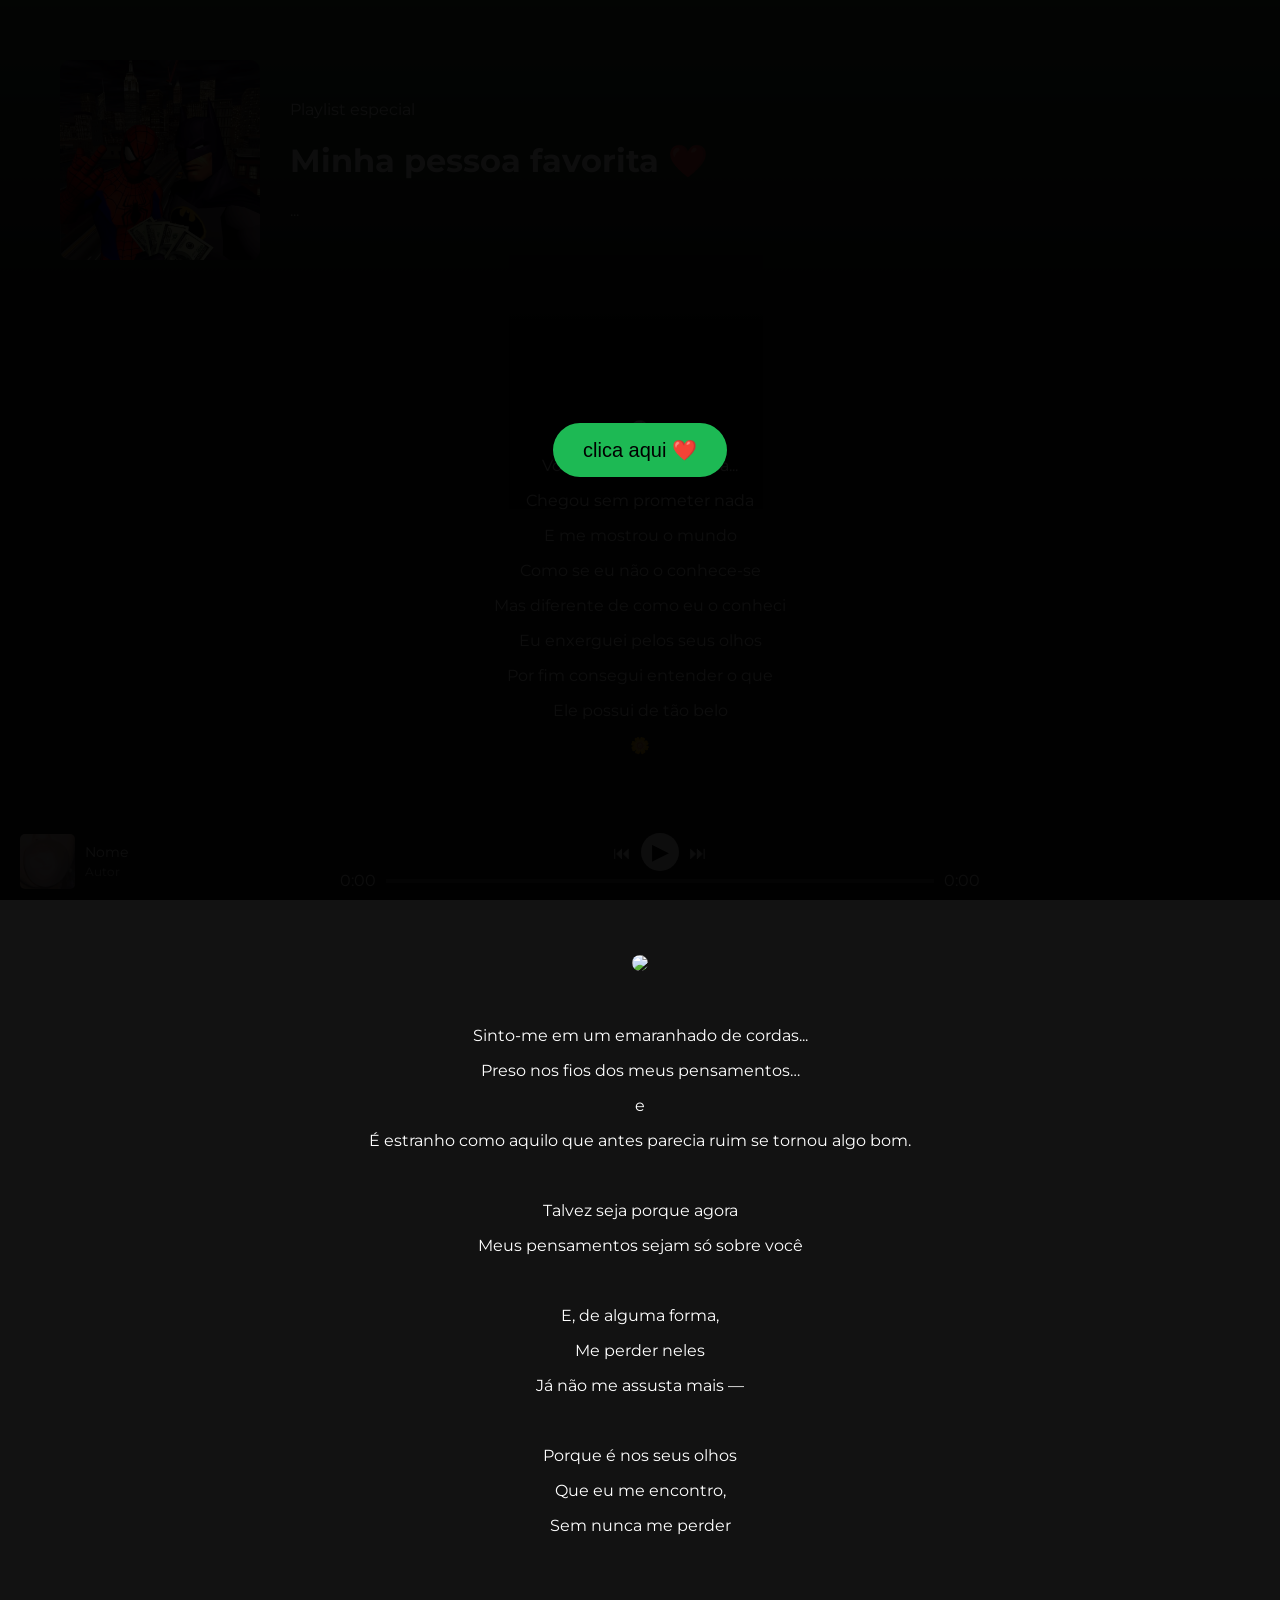
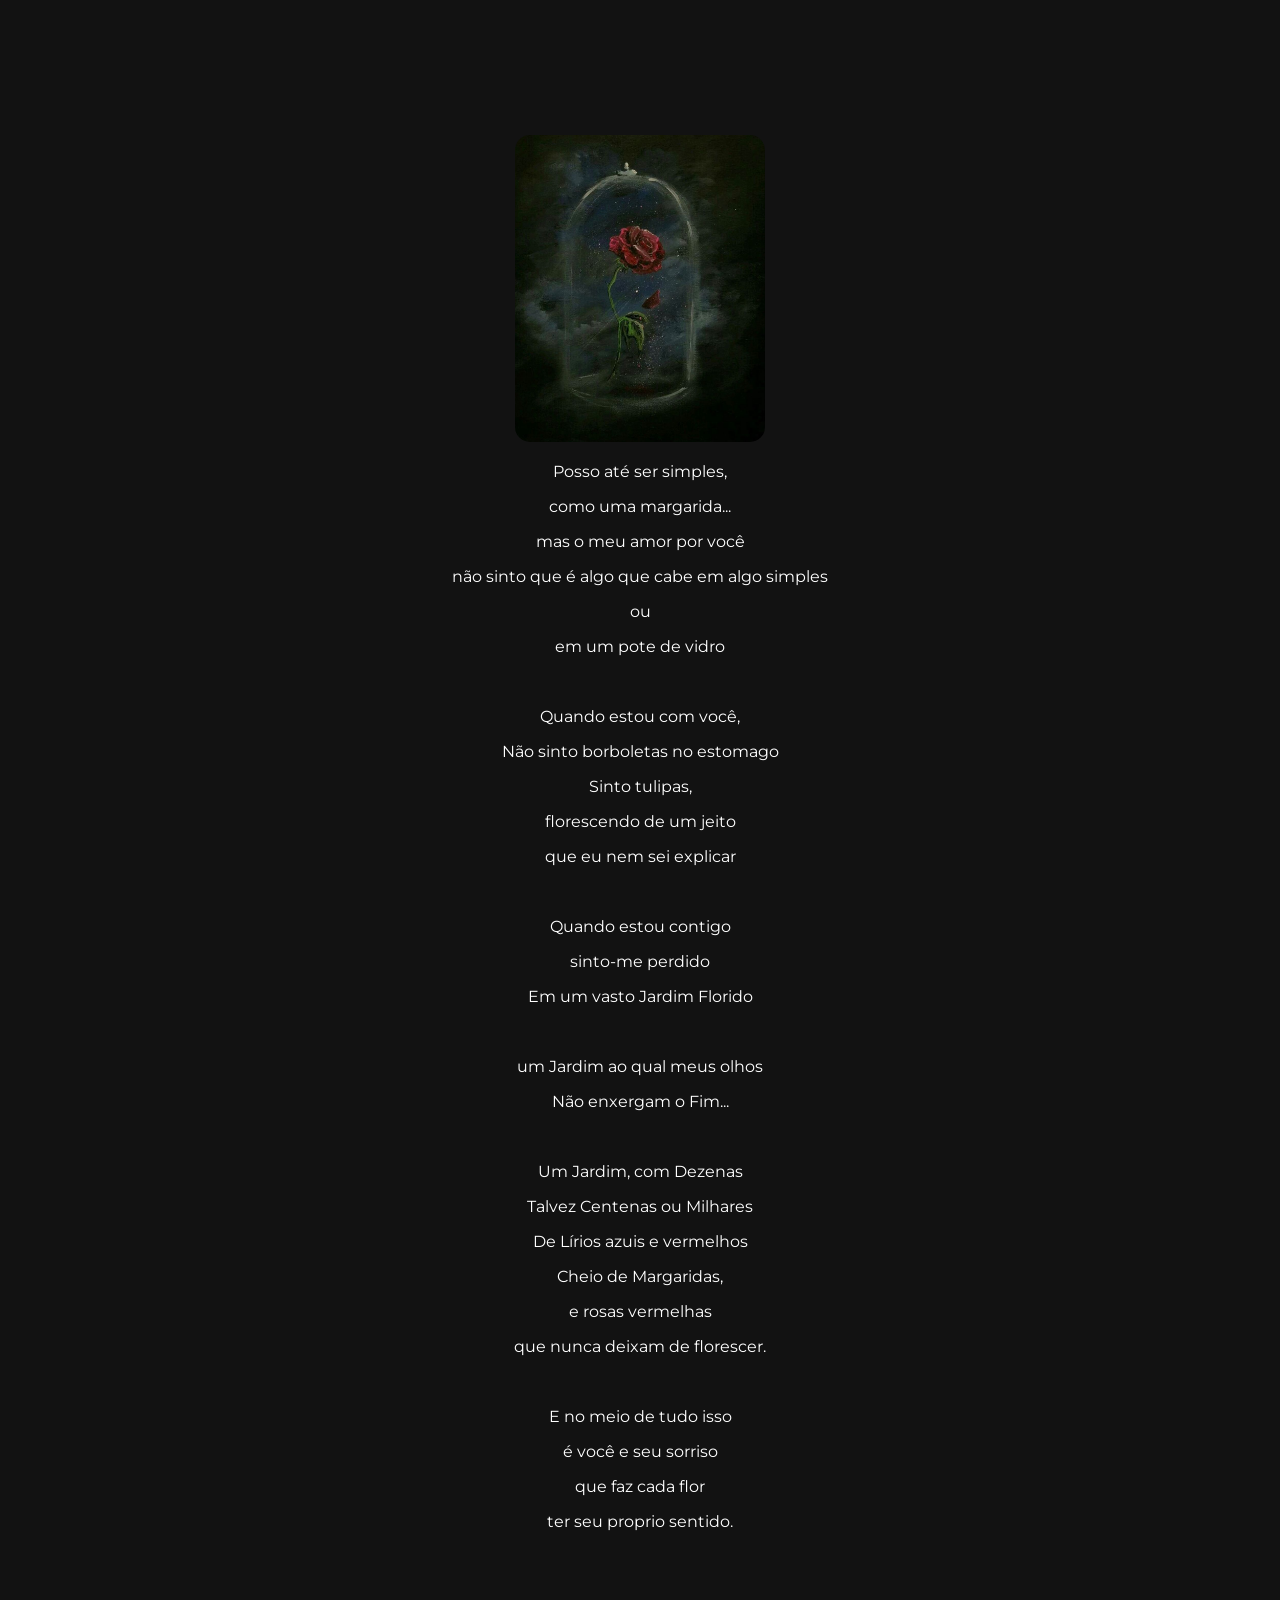
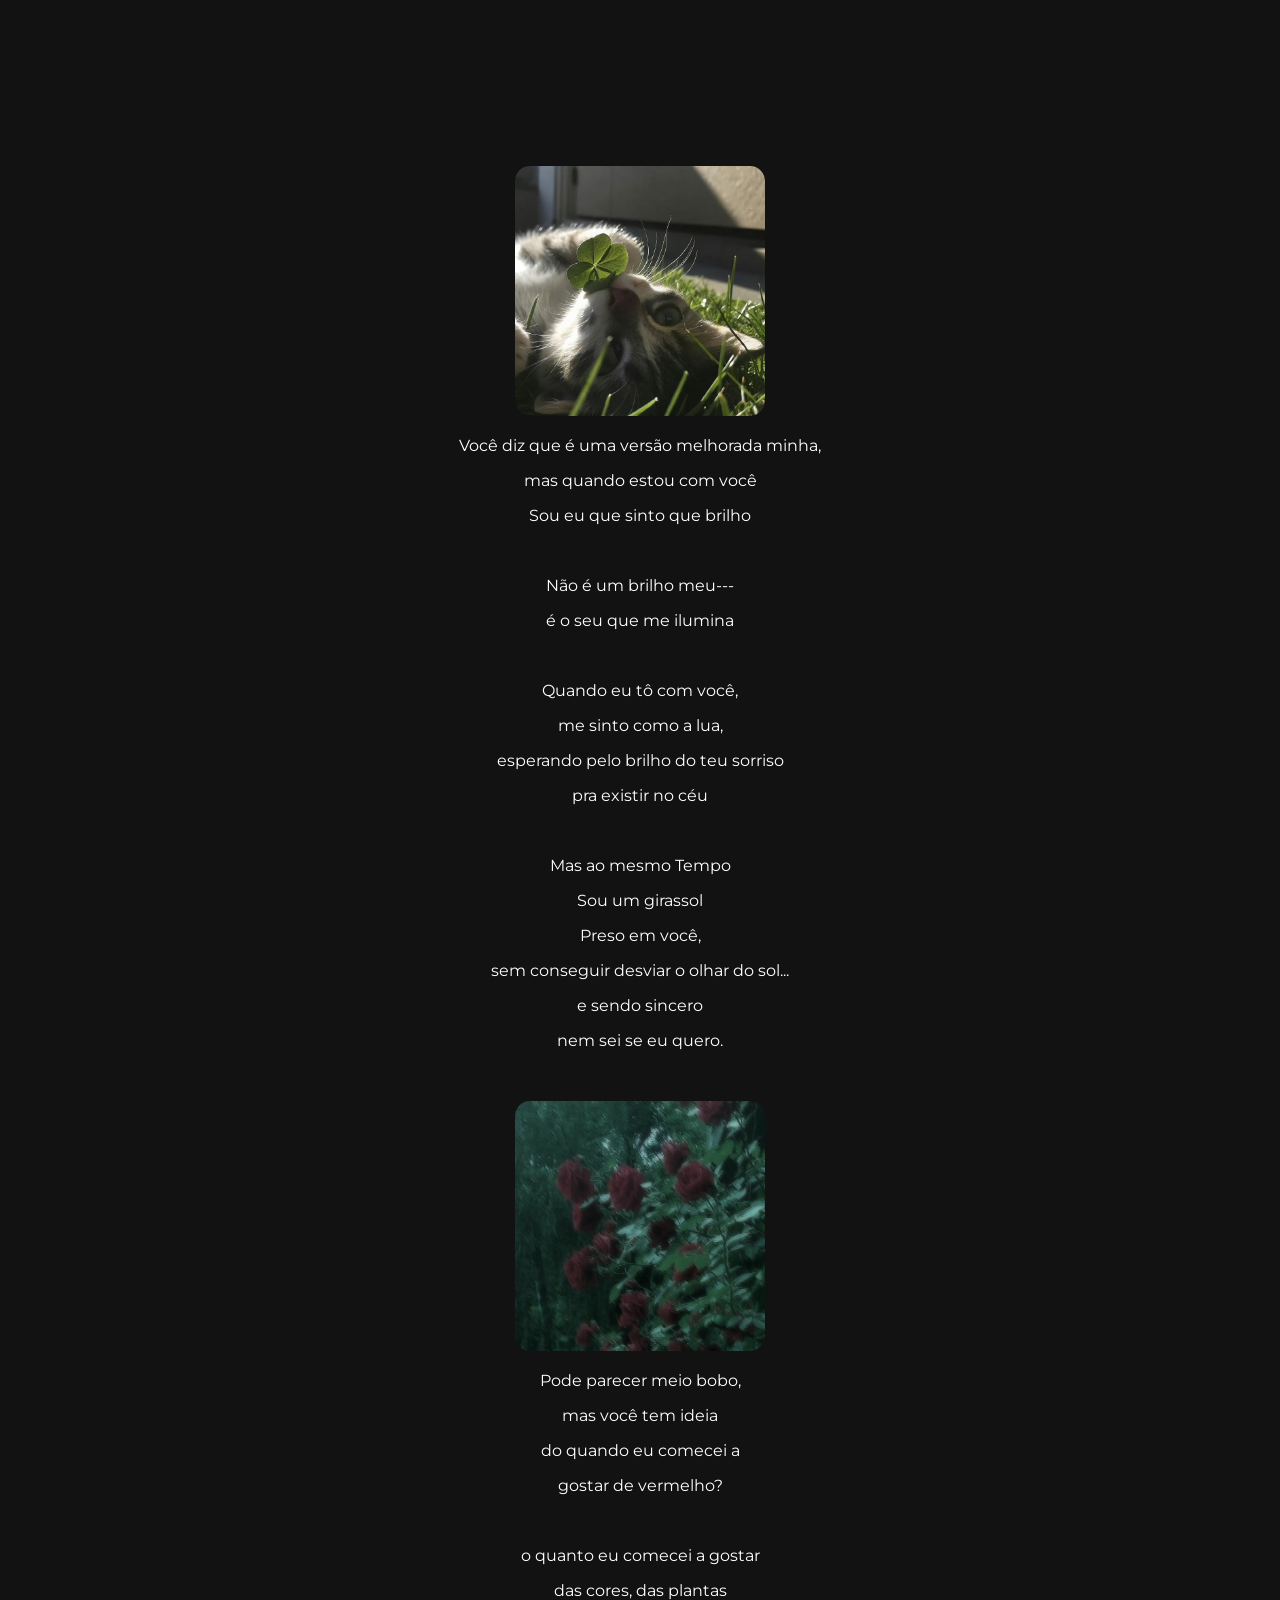
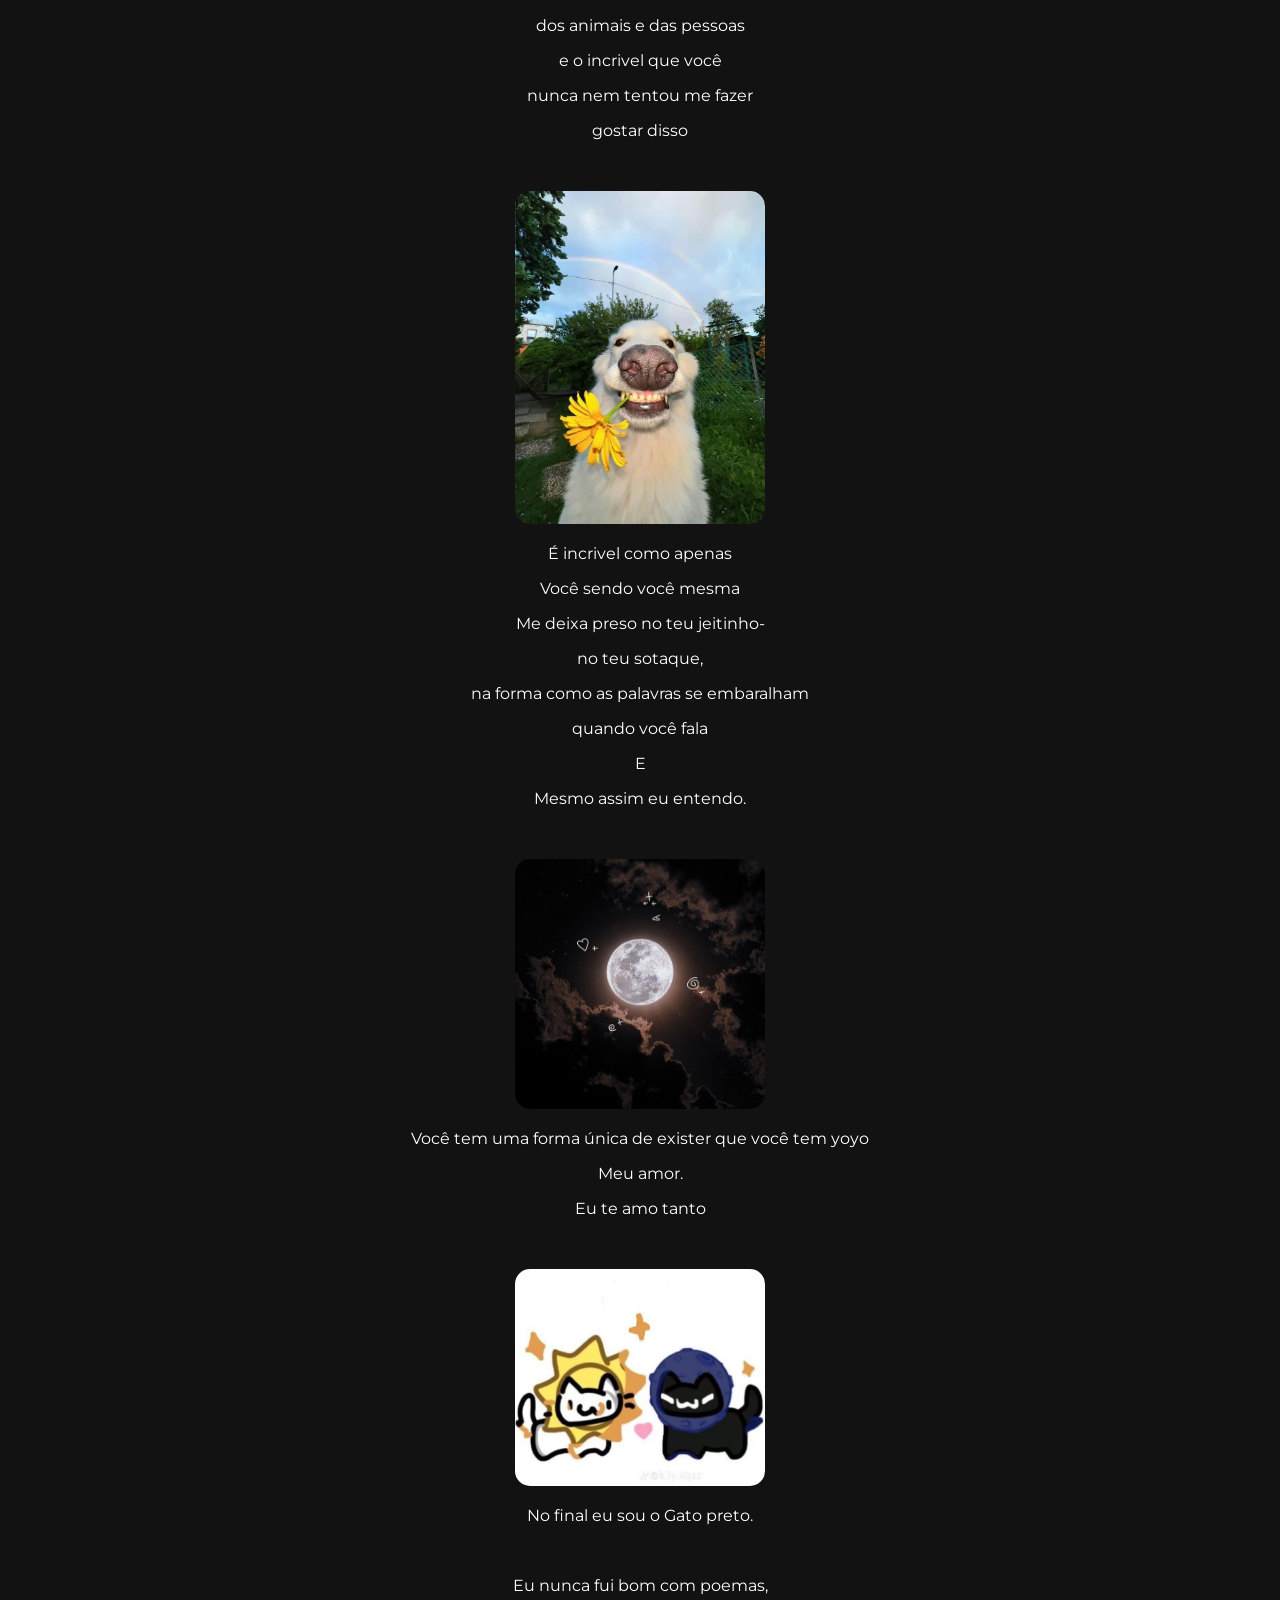
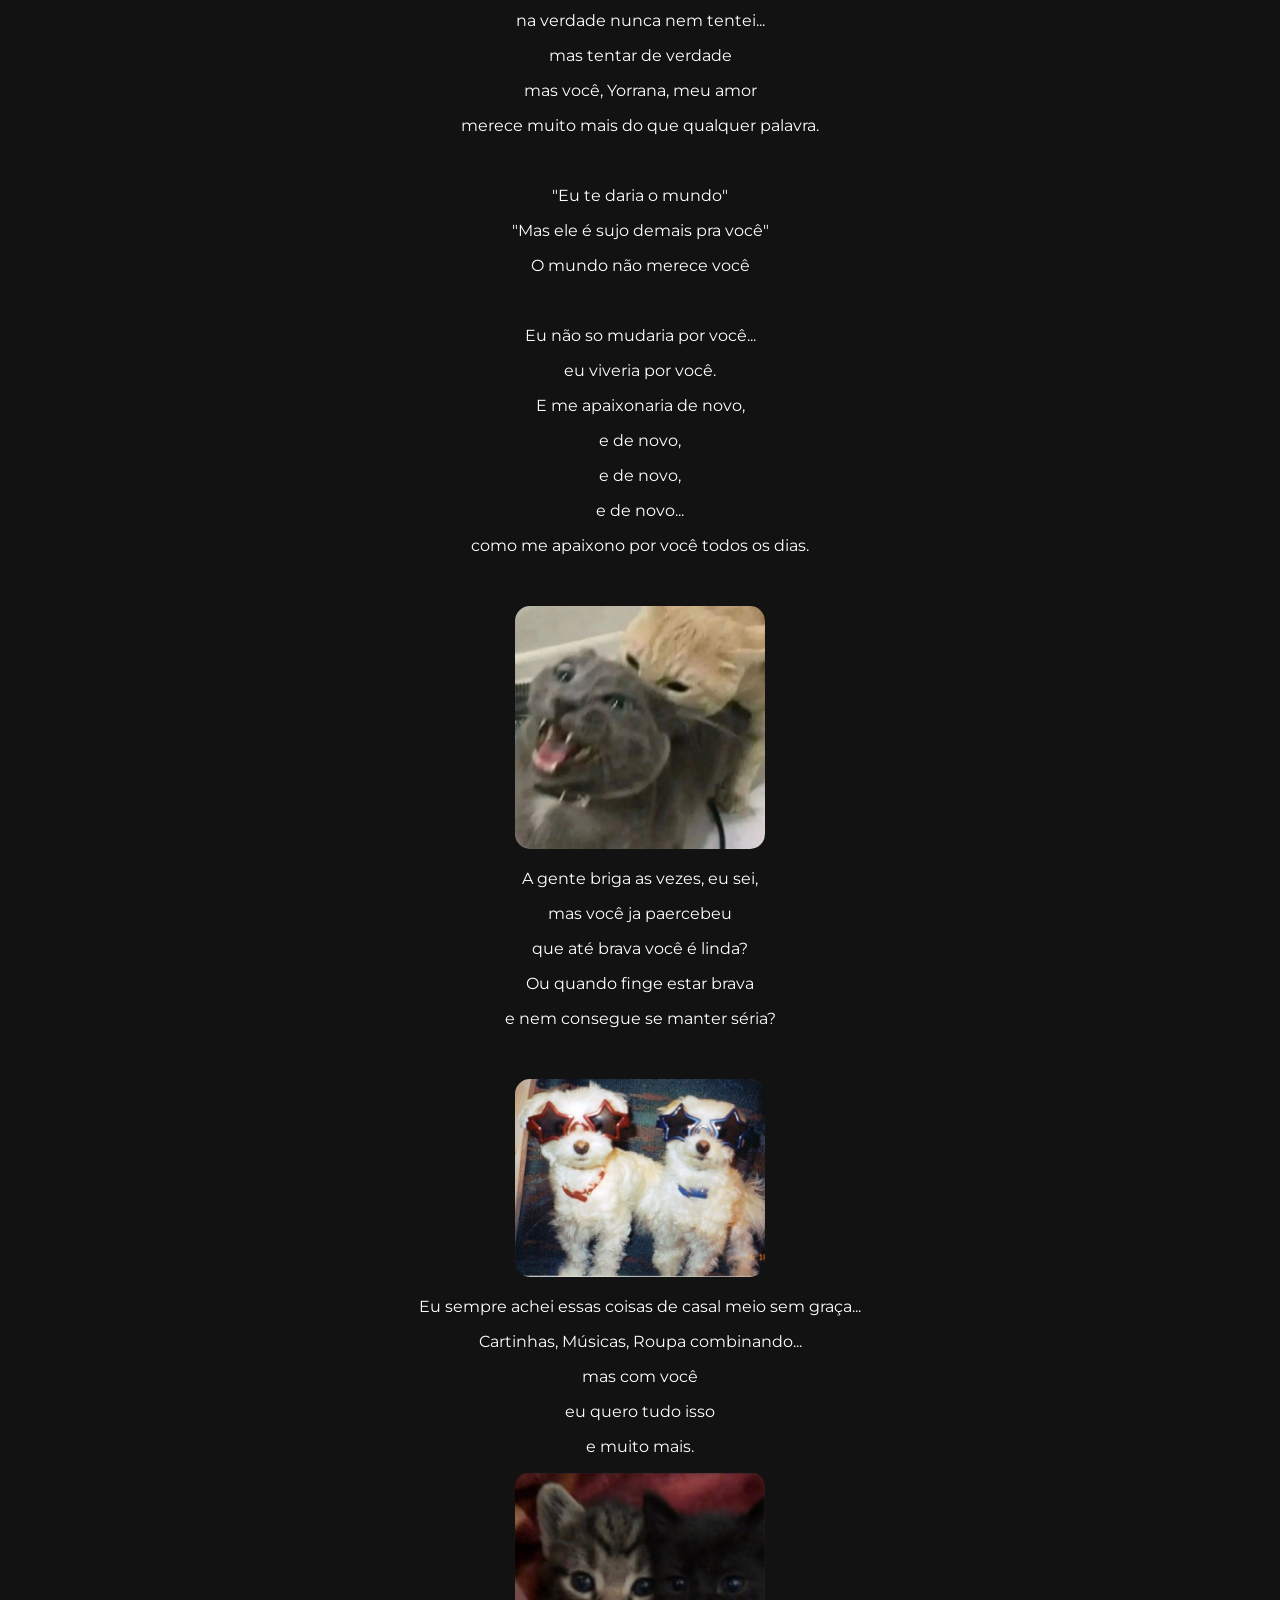
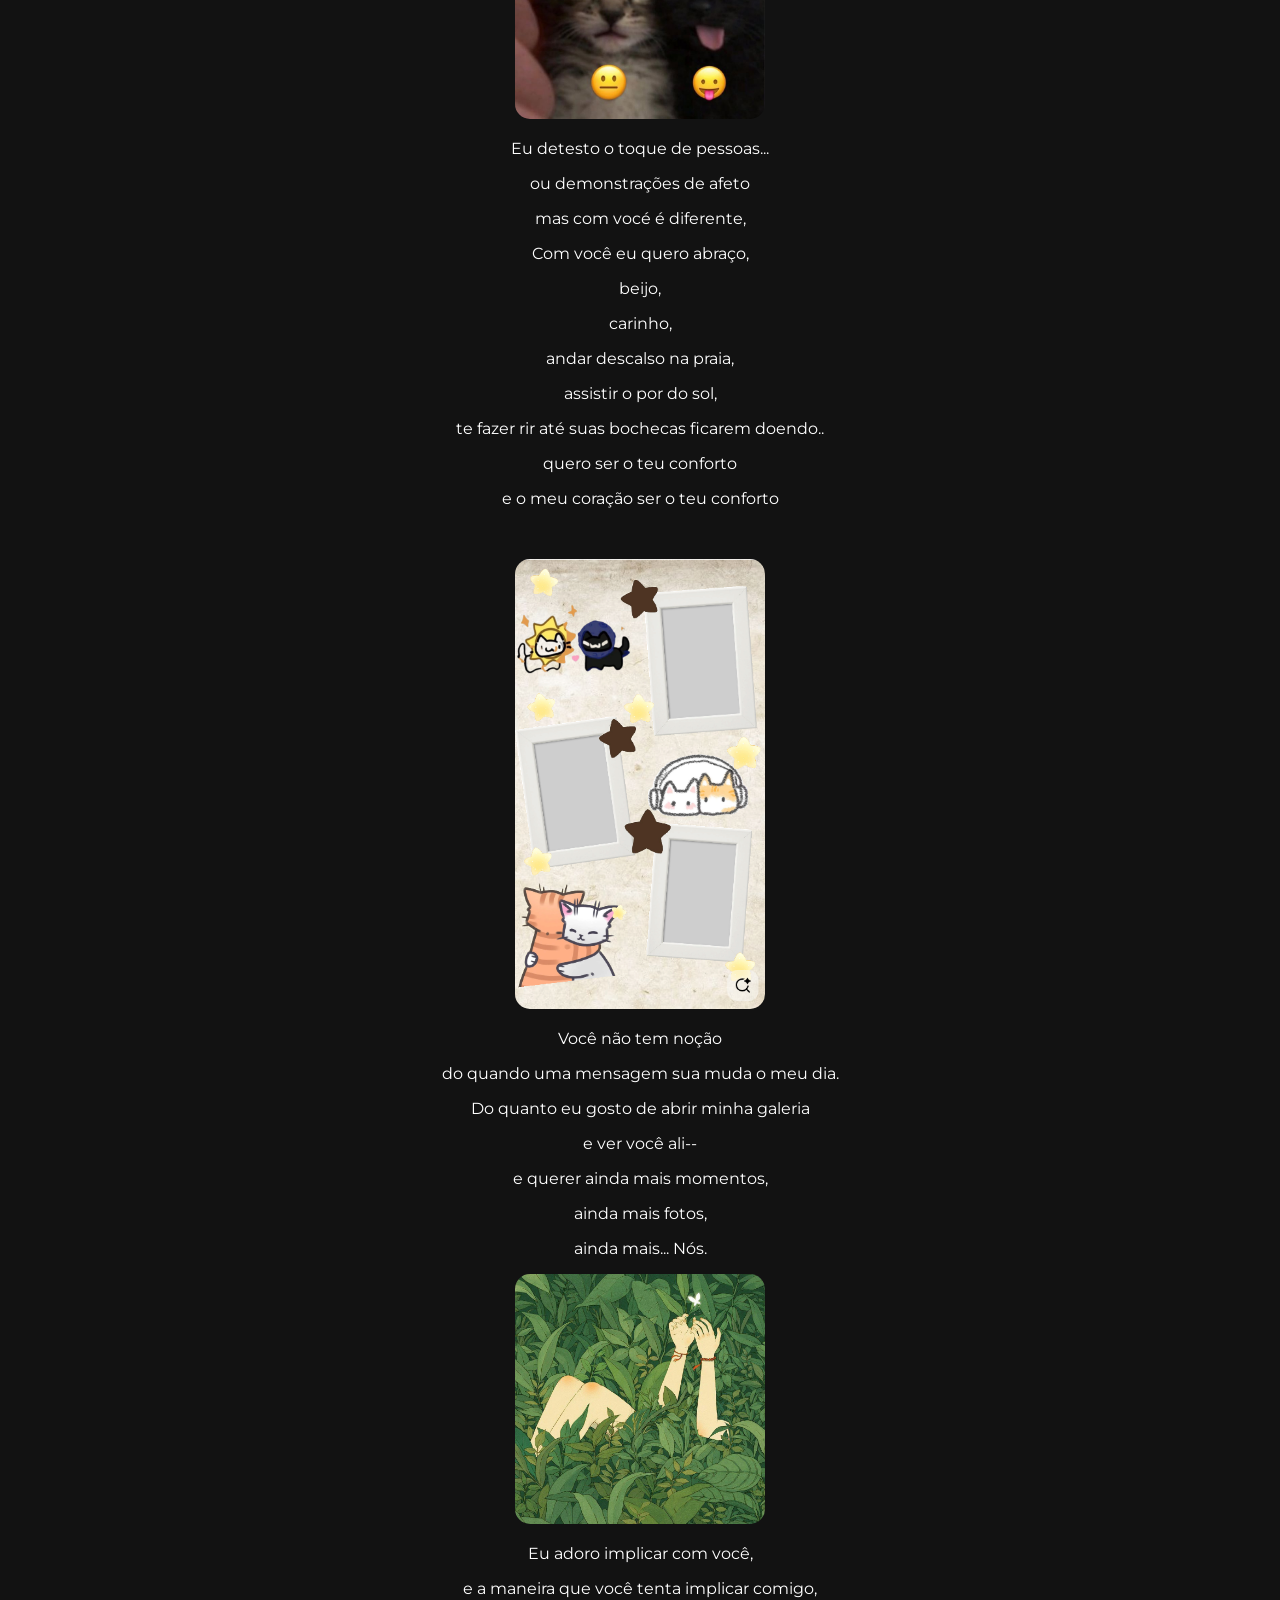
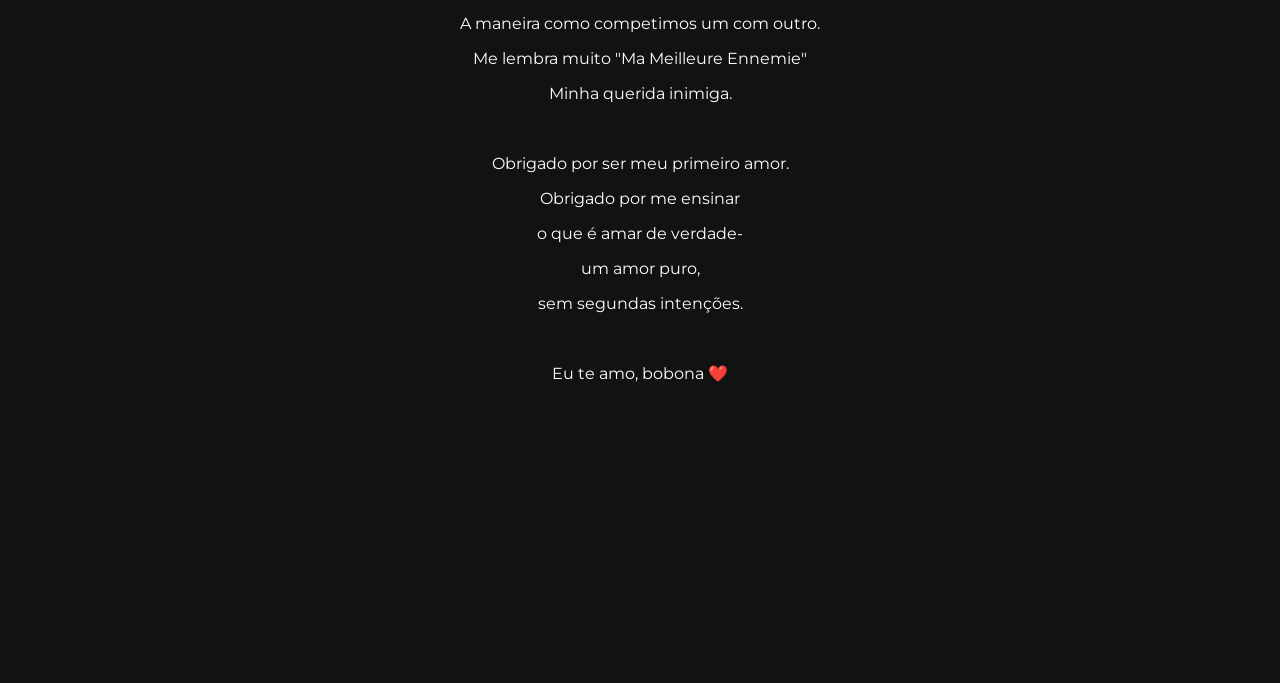
==== final.html @ ac013c38 "primeiro commit:subindo codigo" ====
<!DOCTYPE html>
<html>
<head>
    <link href="https://fonts.googleapis.com/css2?family=Montserrat:wght@300;400;700&display=swap" rel="stylesheet">
    <title>Os cara lá 💗</title>
    <link rel="stylesheet" href="final.css">
</head>

<body>

<!-- OVERLAY (clique inicial) -->
<div class="overlay" id="overlay">
    <button id="btnEntrar">clica aqui ❤️</button>
</div>

<!-- POPUP -->
<div class="popup" id="popup">
    <div class="popupConteudo">
        <p>
        Esses 2 meses foram os melhores pra mim...<br><br>
        cada música aqui é um pedacinho do que eu sinto por você 💗
        </p>
    </div>
</div>

<!-- TOPO -->
<div class="topo">
    <img src="capa.jpg" class="capa">

    <div class="infoTopo">
        <p class="mini">Playlist especial</p>
        <h1>Minha pessoa favorita ❤️</h1>
        <p class="desc">...</p>
    </div>
</div>

<!-- HISTÓRIA -->
<div class="lista">
    <div class="item">
        <img src="foto1.jpg">
        <p>Você apareceu do nada...</p>
        <p>Chegou sem prometer nada</p>
        <p>E me mostrou o mundo</p>
        <p>Como se eu não o conhece-se</p>
        <p>Mas diferente de como eu o conheci</p>
        <p>Eu enxerguei pelos seus olhos</p>
        <p>Por fim consegui entender o que</p>
        <p>Ele possui de tão belo</p>
        <p>🌼</p>
        
    </div>

    <div class="item">
        <img src="foto2.jpg">
        <p>&nbsp;</p>

        <p>Sinto-me em um emaranhado de cordas...</p>
        <p>Preso nos fios dos meus pensamentos…</p>
        <p>e</p>
        <p>É estranho como aquilo que antes parecia ruim se tornou algo bom. </p>
        <p>&nbsp;</p>
        
        <p>Talvez seja porque agora</p>
        <p>Meus pensamentos sejam só sobre você</p>
        <p>&nbsp;</p>
        <p>E, de alguma forma,</p> 
        <p>Me perder neles</p>
        <p>Já não me assusta mais —</p>
        <p>&nbsp;</p>
        <p>Porque é nos seus olhos</p>
        <p>Que eu me encontro,</p>
        <p>Sem nunca me perder</p>
    </div>

    <div class="item">
        <img src="foto3.jpg">
        <p>Posso até ser simples,
            <p>como uma margarida...</p> 
           <p>mas o meu amor por você</p> 
           <p>não sinto que é algo que cabe em algo simples</p> 
            <p>ou</p>
            <p>em um pote de vidro</p>
            <p>&nbsp;</p>
            <p>Quando estou com você,</p>
            <p>Não sinto borboletas no estomago</p>
            <p>Sinto tulipas,</p>
            <p>florescendo de um jeito</p>
            <p>que eu nem sei explicar</p>
            <p>&nbsp;</p>
            <p>Quando estou contigo</p>
            <p>sinto-me perdido</p>
            <p>Em um vasto Jardim Florido</p>
            <p>&nbsp;</p>
            <p>um Jardim ao qual meus olhos</p>
            <p>Não enxergam o Fim...</p>
            <p>&nbsp;</p>
            <p>Um Jardim, com Dezenas</p>
            <p>Talvez Centenas ou Milhares</p>
            <p>De Lírios azuis e vermelhos</p>
            <p>Cheio de Margaridas,</p>
            <p>e rosas vermelhas</p>
            <p>que nunca deixam de florescer.</p>
            <p>&nbsp;</p>
            <p>E no meio de tudo isso</p>
            <p>é você e seu sorriso</p>
            <p>que faz cada flor</p>
            <p>ter seu proprio sentido.</p>
             <p>&nbsp;</p>
    </div>
        <div class="item">
        <img src="foto4.jpg">
        <p>Você diz que é uma versão melhorada minha,</p>
        <p>mas quando estou com você</p>
        <p>Sou eu que sinto que brilho</p>
        <p>&nbsp;</p>
        <p>Não é um brilho meu---</p>
        <p>é o seu que me ilumina</p>
        <p>&nbsp;</p>
        <p>Quando eu tô com você,</p>
        <p>me sinto como a lua,</p>
        <p>esperando pelo brilho do teu sorriso</p>
        <p>pra existir no céu</p>
        <p>&nbsp;</p>
        <p>Mas ao mesmo Tempo</p>
        <p>Sou um girassol</p>
        <p>Preso em você,</p>
        <p>sem conseguir desviar o olhar do sol...</p>
        <p>e sendo sincero</p>
        <p>nem sei se eu quero.</p>
        <p>&nbsp;</p>
          <img src="foto5.jpg">
          <P>Pode parecer meio bobo,</P>
          <p>mas você tem ideia</p>
          <p>do quando eu comecei a</p>
          <p>gostar de vermelho?</p>
          <p>&nbsp;</p>
          <p>o quanto eu comecei a gostar</p>
          <p>das cores, das plantas</p>
          <p>dos animais e das pessoas</p>
          <p>e o incrivel que você</p>
          <p>nunca nem tentou me fazer</p>
          <p>gostar disso</p>
          <p>&nbsp;</p>
          <img src="foto7.png">
          <p>É incrivel como apenas</p>
          <p>Você sendo você mesma</p>
          <p>Me deixa preso no teu jeitinho-</p>
          <p>no teu sotaque,</p>
          <p>na forma como as palavras se embaralham</p>
          <p>quando você fala</p>
          <p>E</p>
          <p>Mesmo assim eu entendo.</p>
          <p>&nbsp;</p>
          <img src="foto6.jpg">
          <p>Você tem uma forma única de exister que você tem yoyo</p>
          <p>Meu amor.</p>
          <p>Eu te amo tanto</p>
           <p>&nbsp;</p>
          <img src="foto8.jpg">
          <p>No final eu sou o Gato preto.</p>
          <p>&nbsp;</p>
          <p>Eu nunca fui bom com poemas,</p>
          <p>na verdade nunca nem tentei...</p>
          <p>mas tentar de verdade</p>
          <p>mas você, Yorrana, meu amor</p>
          <p>merece muito mais do que qualquer palavra.</p>
          <p>&nbsp;</p>
          <p>"Eu te daria o mundo"</p>
          <p>"Mas ele é sujo demais pra você"</p>
          <p>O mundo não merece você</p>
          <p>&nbsp;</p>
          <p>Eu não so mudaria por você...</p>
          <p>eu viveria por você.</p>
          <p>E me apaixonaria de novo,</p>
          <p>e de novo,</p>
          <p>e de novo,</p>
          <p>e de novo...</p>
          <p>como me apaixono por você todos os dias.</p>
           <p>&nbsp;</p>
          <img src="foto9.jpg">
          <p>A gente briga as vezes, eu sei,</p>
          <p>mas você ja paercebeu</p>
          <p>que até brava você é linda?</p>
          <p>Ou quando finge estar brava</p>
          <p>e nem consegue se manter séria?</p>
            <p>&nbsp;</p>
          <img src="foto10.jpg">
          <p>Eu sempre achei essas coisas de casal meio sem graça...</p>
          <p>Cartinhas, Músicas, Roupa combinando...</p>
          <p>mas com você</p>
          <p>eu quero tudo isso</p>
          <p>e muito mais.</p>
          <img src="foto11.jpg">
        <p>Eu detesto o toque de pessoas...</p>
        <p>ou demonstrações de afeto</p>
        <p>mas com vocé é diferente,</p>
        <p>Com você eu quero abraço,</p>
        <p>beijo,</p>
        <p>carinho,</p>
        <p>andar descalso na praia,</p>
        <p>assistir o por do sol,</p>
        <p>te fazer rir até suas bochecas ficarem doendo..</p>
        <p>quero ser o teu conforto</p>
        <p>e o meu coração ser o teu conforto</p>
        <p>&nbsp;</p>
        <img src="foto12.jpg">
        <p>Você não tem noção</p>
        <p>do quando uma mensagem sua muda o meu dia.</p>
        <p>Do quanto eu gosto de abrir minha galeria</p>
        <p>e ver você ali--</p>
        <p>e querer ainda mais momentos,</p>
        <p>ainda mais fotos,</p>
        <p>ainda mais... Nós.</p>
        <img src="foto13.jpg">
        <p>Eu adoro implicar com você,</p>
        <p>e a maneira que você tenta implicar comigo,</p>
        <p>A maneira como competimos um com outro.</p>
        <p>Me lembra muito "Ma Meilleure Ennemie"</p>
        <p>Minha querida inimiga.</p>
        <p>&nbsp;</p>
        <p>Obrigado por ser meu primeiro amor.</p>
        <p>Obrigado por me ensinar</p>
        <p>o que é amar de verdade-</p>
        <p>um amor puro,</p>
        <p>sem segundas intenções.</p>
        <p>&nbsp;</p>
        <p>Eu te amo, bobona ❤️</p>
    </div>



<!-- PLAYER -->
<div class="player">

    <div class="left">
        <img id="capaMusica" src="capa1.jpg">

        <div>
            <p id="nomeMusica">Nome</p>
            <span id="autorMusica">Autor</span>
        </div>
    </div>

    <div class="center">
        <div class="controls">
            <button>⏮</button>
            <button id="playBtn">▶</button>
            <button>⏭</button>
        </div>

        <div class="barContainer">
            <span id="tempoAtual">0:00</span>

            <div class="bar">
                <div class="progress" id="progresso"></div>
            </div>

        <span id="tempoTotal">0:00</span>
        </div>
    </div>

</div>

<script src="final.js"></script>

</body>
</html>
---- final.css ----
body {
    margin: 0;
    background: #121212;
    color: white;
    font-family: 'Montserrat', sans-serif;
}

/* OVERLAY */
.overlay {
    position: fixed;
    width: 100%;
    height: 100%;
    background: rgba(0,0,0,0.95);

    display: flex;
    justify-content: center;
    align-items: center;

    z-index: 9999;
}

.overlay button {
    padding: 15px 30px;
    font-size: 20px;
    background: #1db954;
    border: none;
    border-radius: 30px;
    cursor: pointer;
}

/* POPUP */
.popup {
    position: fixed;
    width: 100%;
    height: 100%;
    background: rgba(0,0,0,0.7);

    display: none;
    justify-content: center;
    align-items: center;

    z-index: 9998;
}

.popupConteudo {
    background: #2a2a2a;
    padding: 30px;
    border-radius: 15px;
    text-align: center;
}

/* TOPO */
.topo {
    display: flex;
    align-items: center;
    gap: 30px;
    padding: 60px;
    background: linear-gradient(#3a5a40, #121212);
}

.capa {
    width: 200px;
    border-radius: 10px;
}

/* LISTA */
.lista {
    padding: 100px 0;
}

.item {
    text-align: center;
    margin-bottom: 200px;

    opacity: 0;
    transform: translateY(50px);
    transition: 1s;
}

.item.ativo {
    opacity: 1;
    transform: translateY(0);
}

.item img {
    width: 250px;
    border-radius: 15px;
}

/* PLAYER */
.player {
    position: fixed;
    bottom: 0;
    width: 100%;
    background: #181818;

    display: grid;
    grid-template-columns: 1fr 2fr 1fr;
    align-items: center;

    padding: 10px 20px;
}


.left {
    display: flex;
    align-items: center;
    gap: 10px;
}

.left img {
    width: 55px;
    height: 55px;
    object-fit: cover;
    border-radius: 5px;
}

.center {
    display: flex;
    flex-direction: column;
    align-items: center;
}

.controls button {
    background: none;
    border: none;
    color: white;
    font-size: 18px;
    cursor: pointer;
}

#playBtn {
    font-size: 22px;
    background: white;
    color: black;
    border-radius: 50%;
    width: 38px;
    height: 38px;
}

.bar {
    width: 400px;
    height: 4px;
    background: #555;
}

.progress {
    height: 100%;
    width: 0%;
    background: white;
}

#nomeMusica {
    margin: 0;
    font-size: 14px;
}

#autorMusica {
    font-size: 12px;
    opacity: 0.7;
    margin-top: 2px;
}
.barContainer {
    display: flex;
    align-items: center;
    gap: 10px;
    width: 100%;
}

.bar {
    flex: 1; /* ocupa o espaço entre os tempos */
}
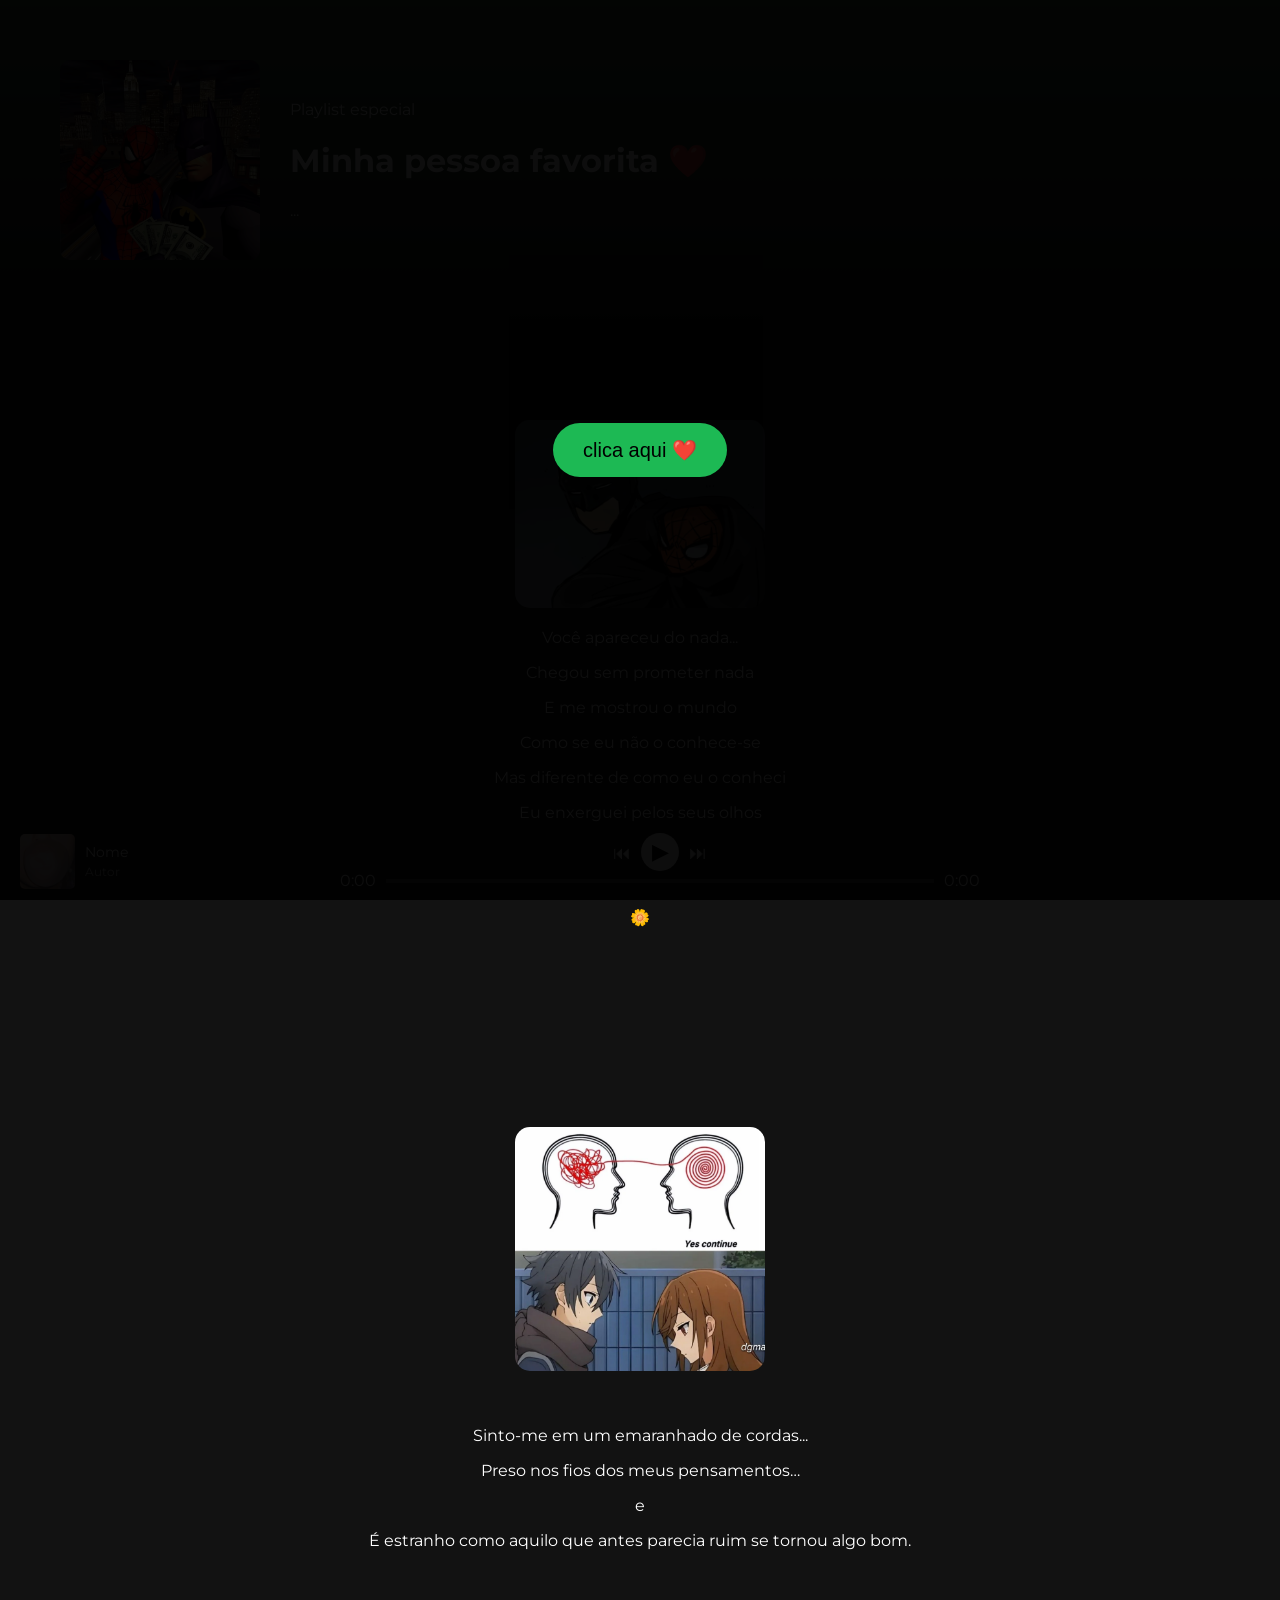
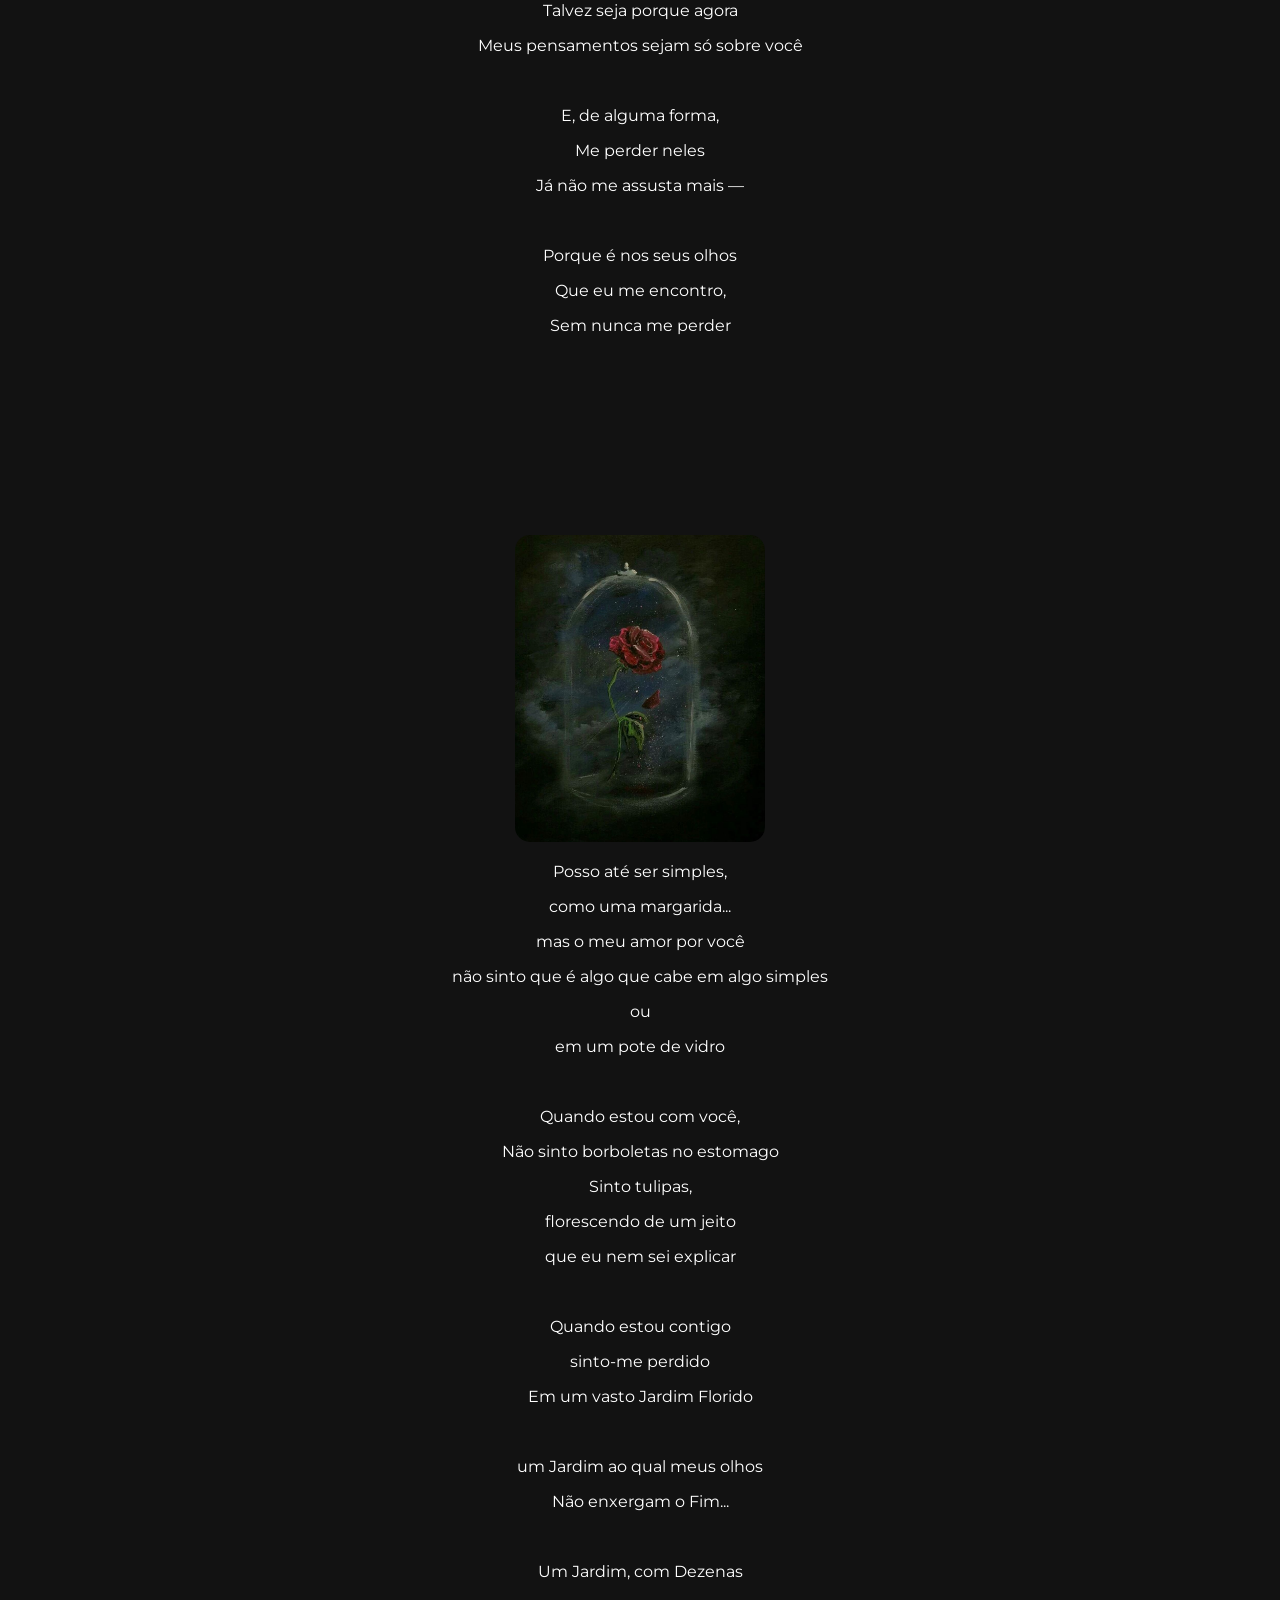
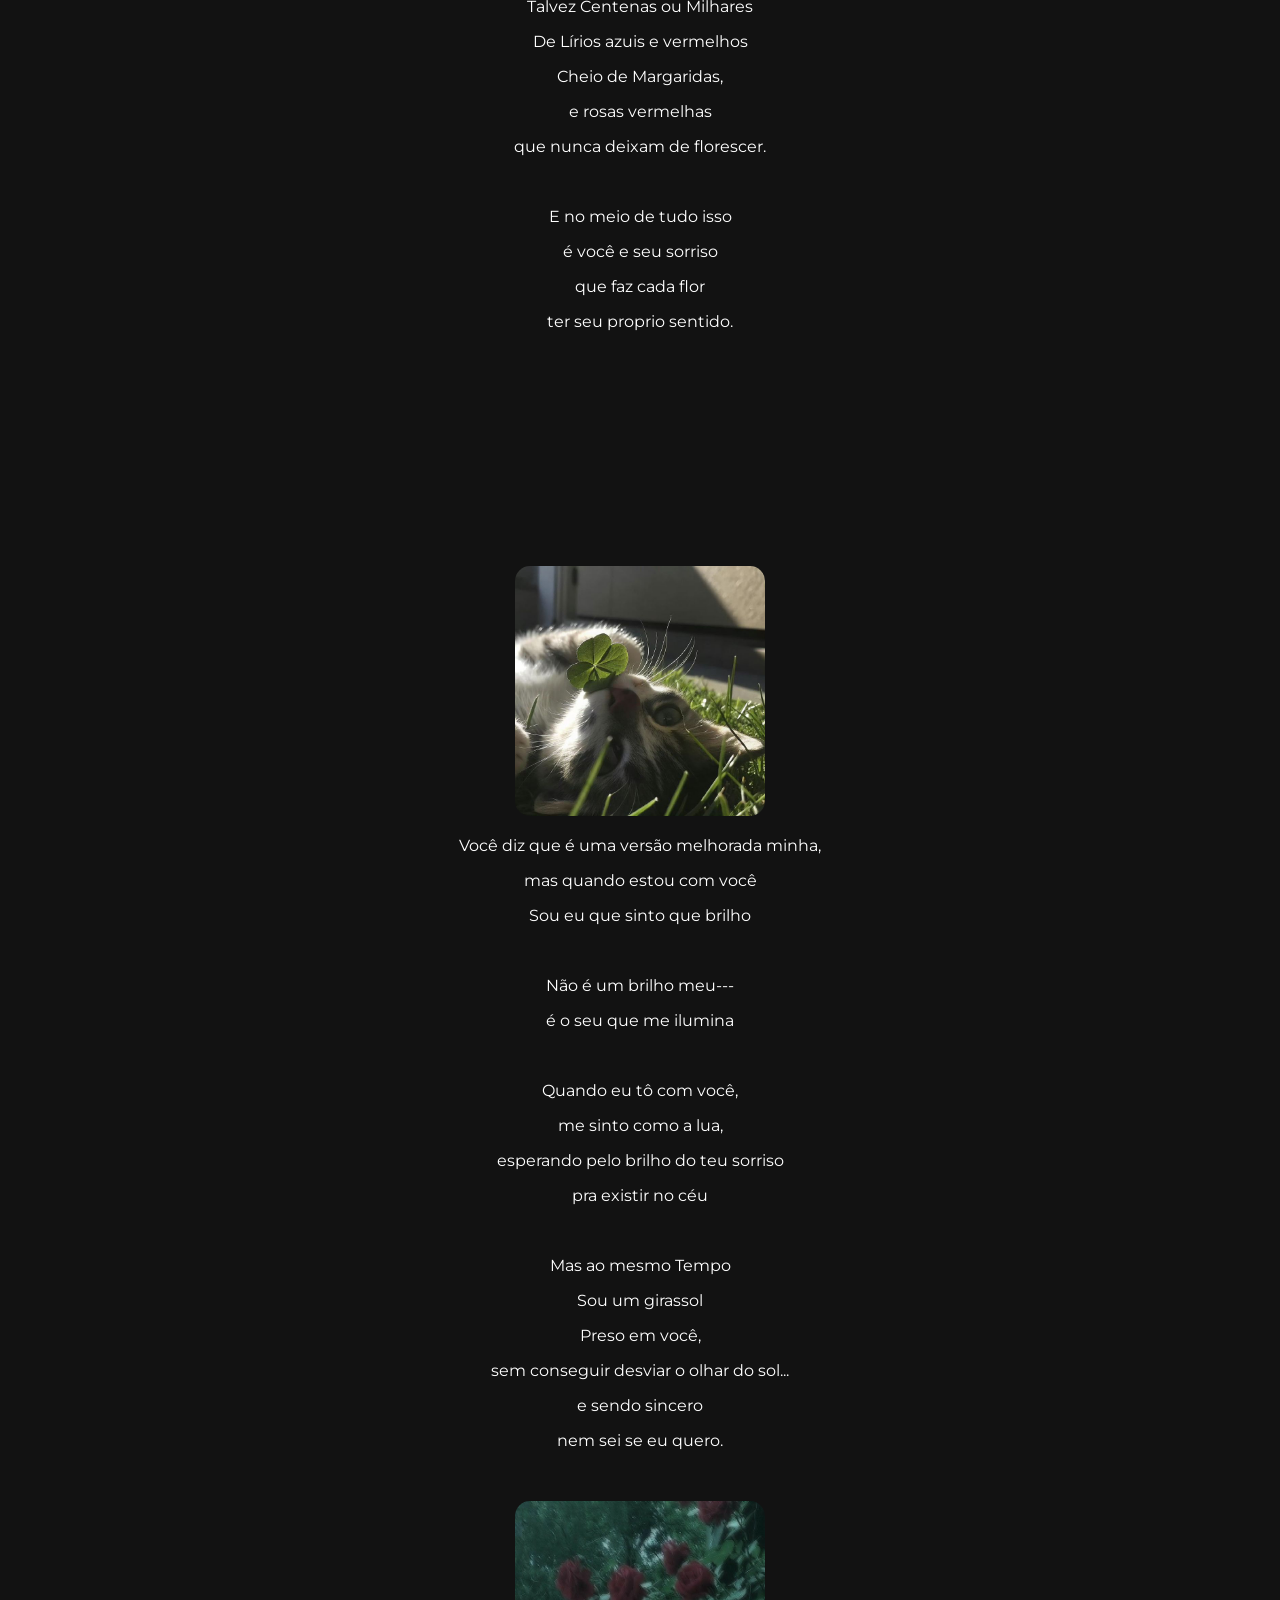
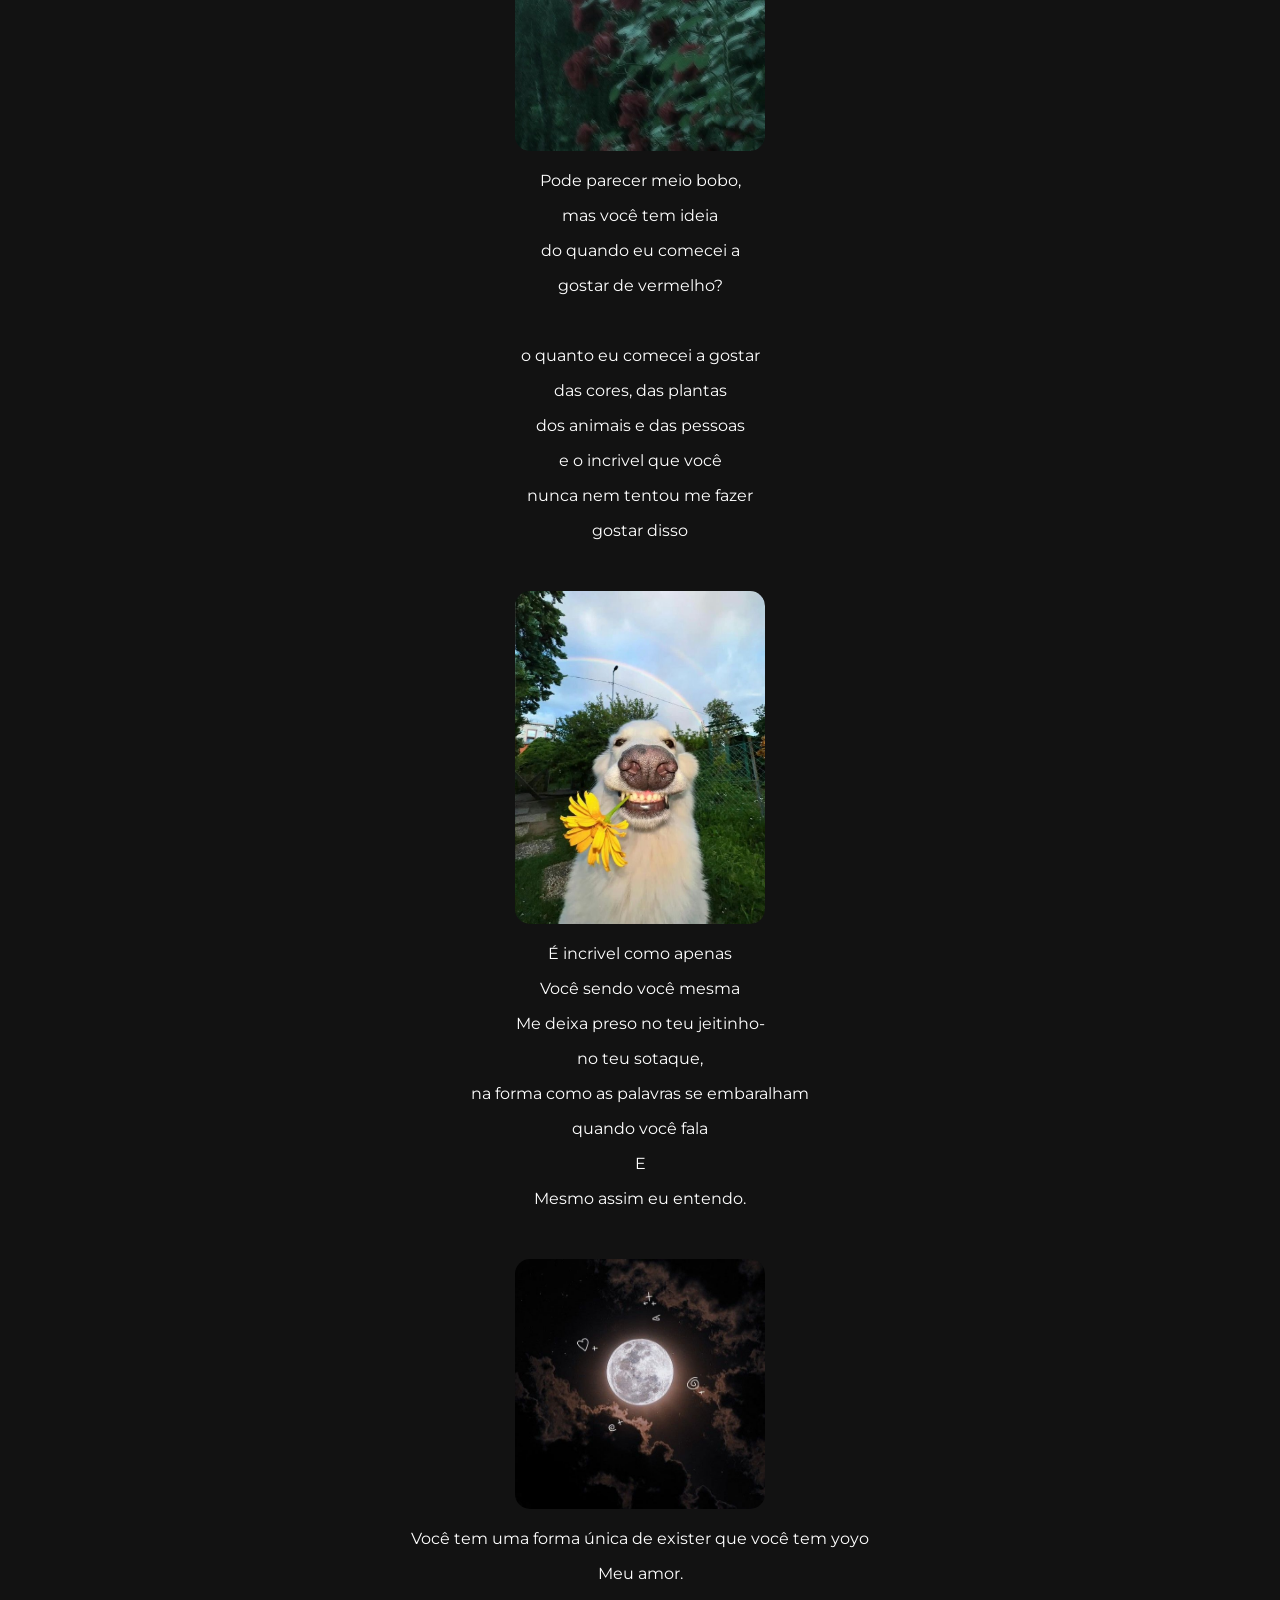
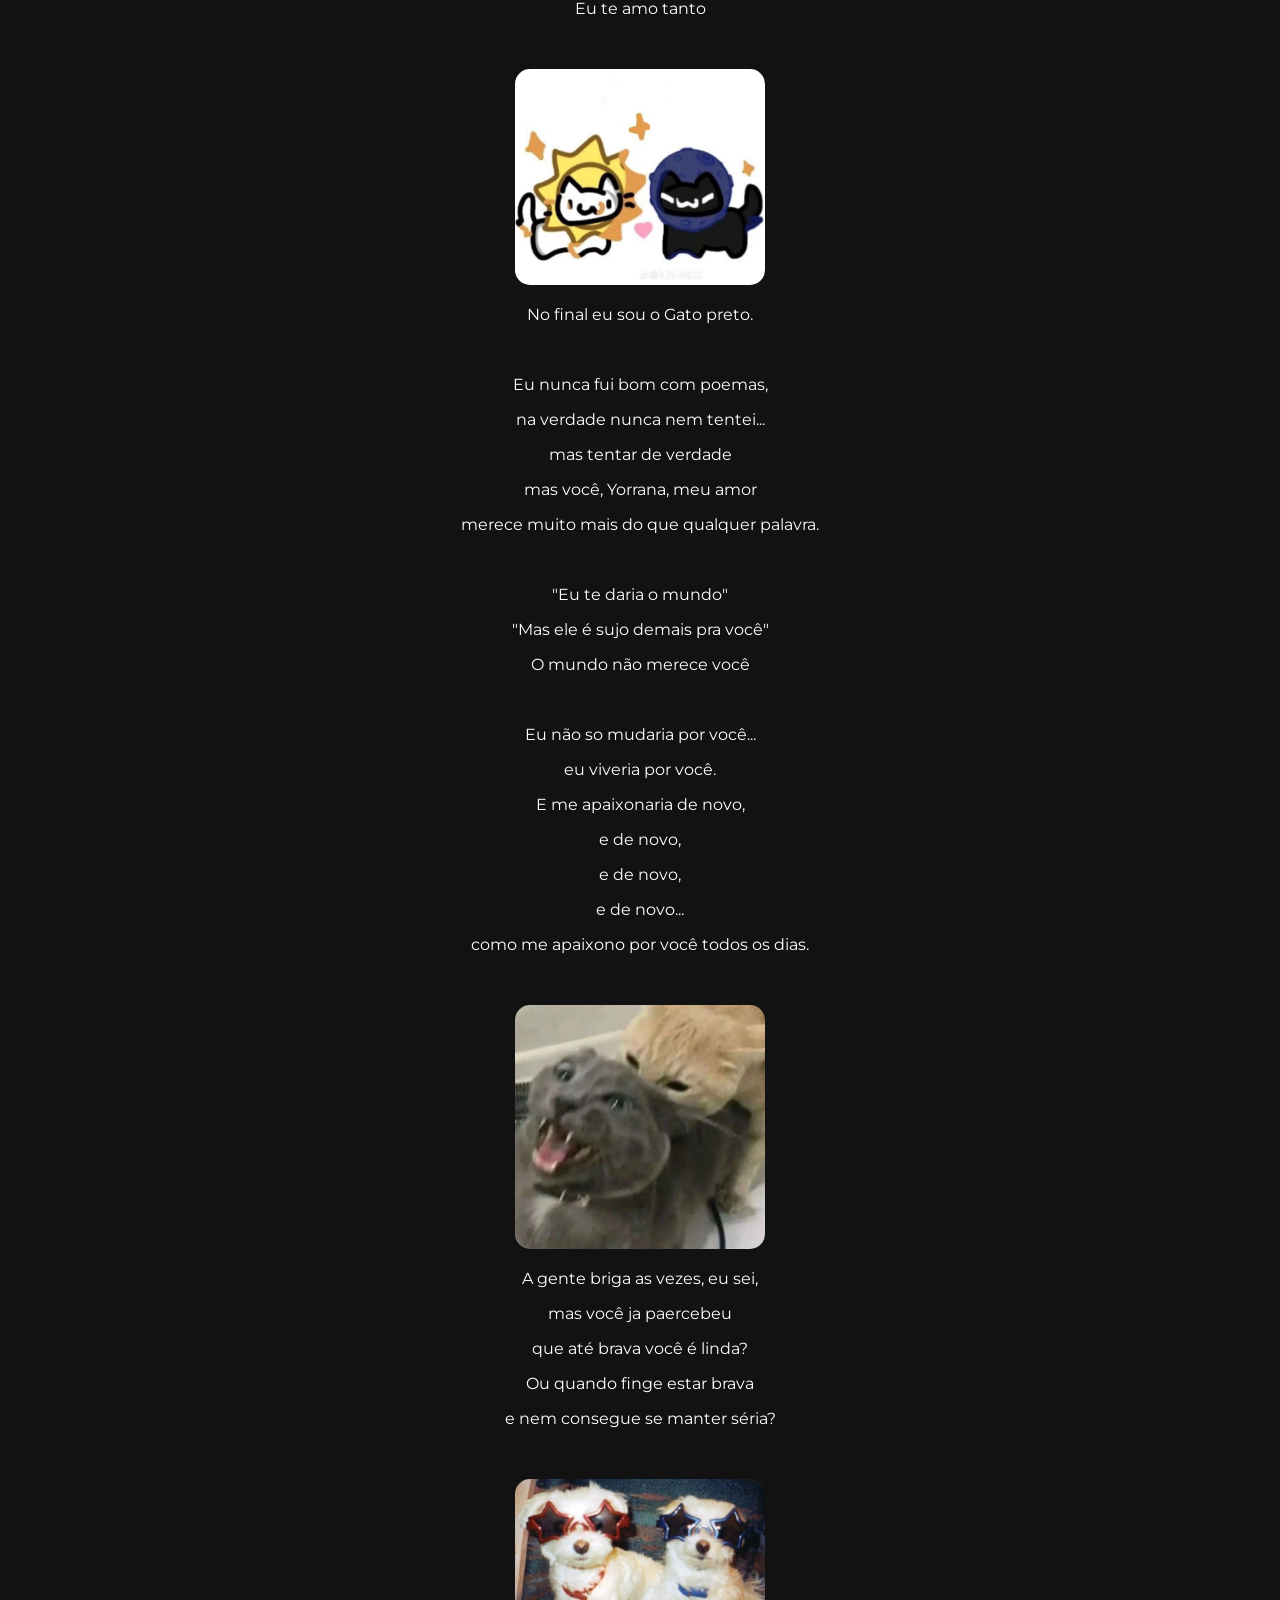
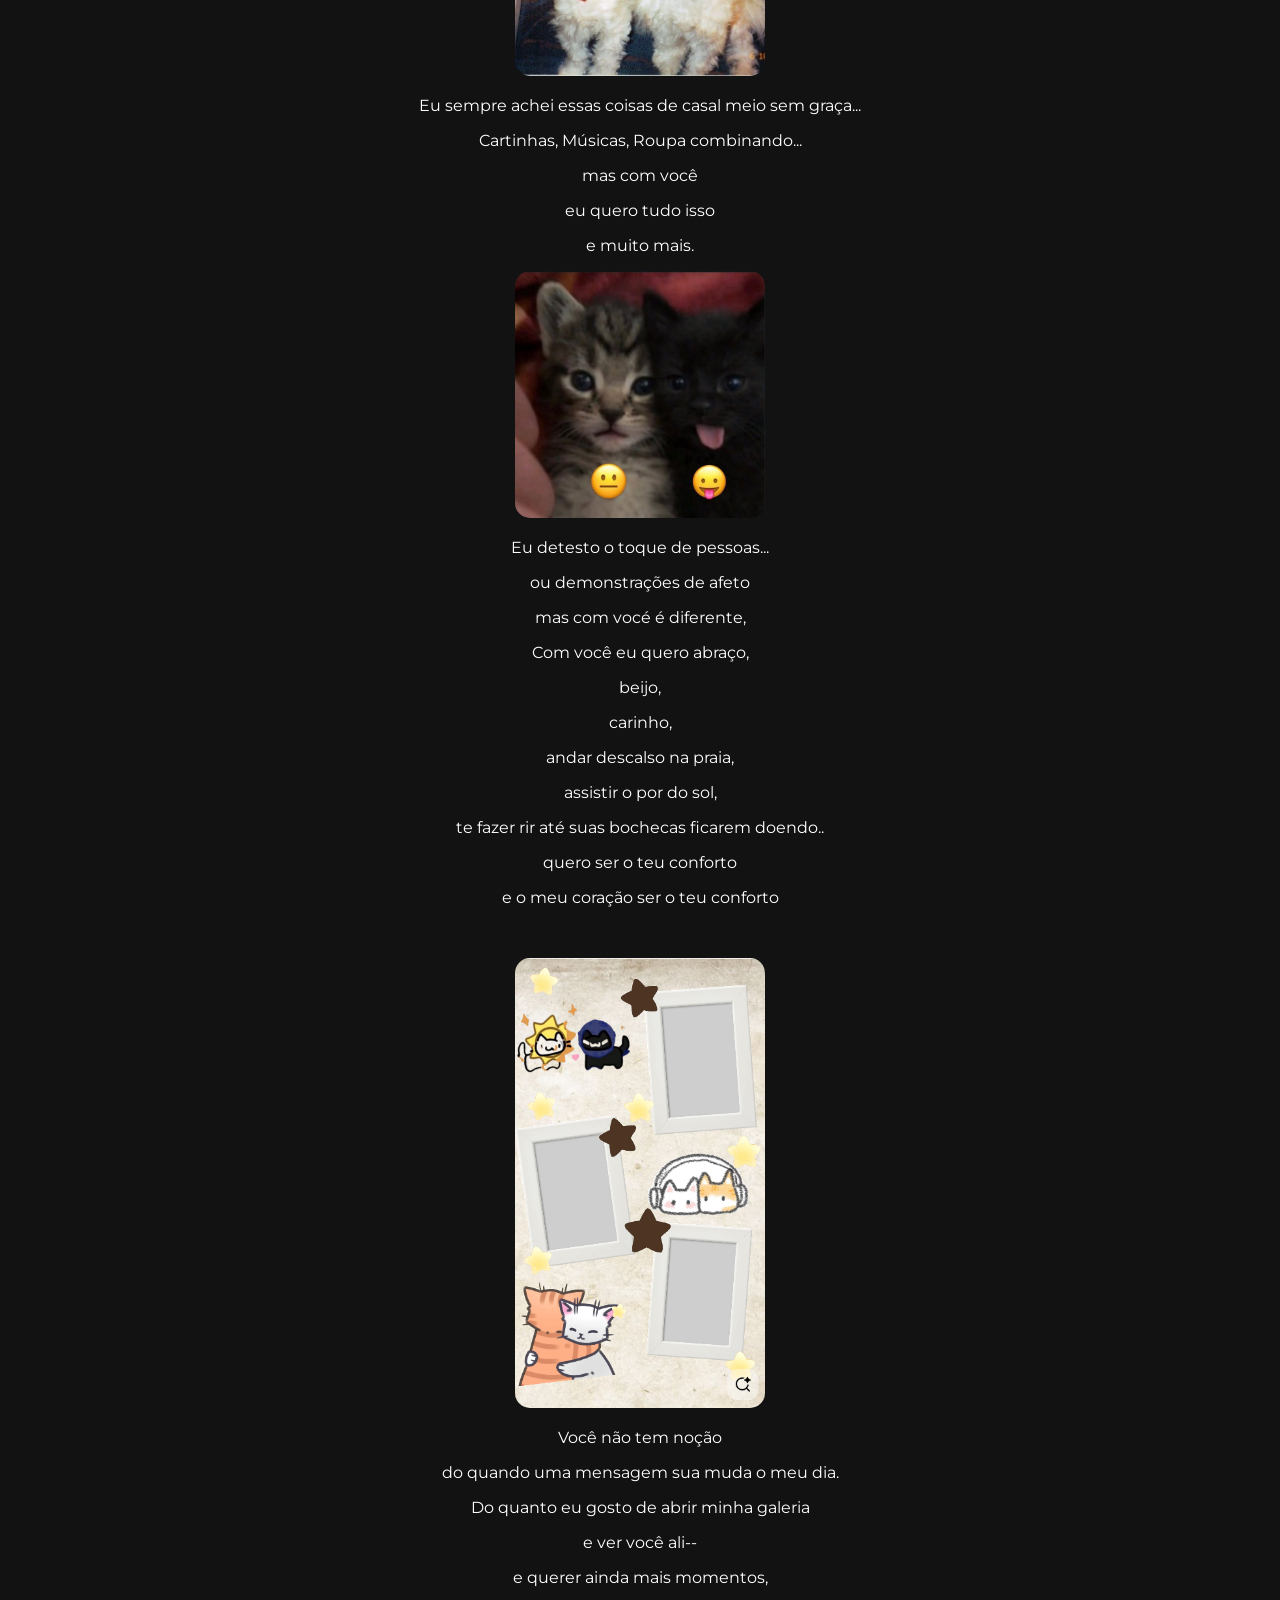
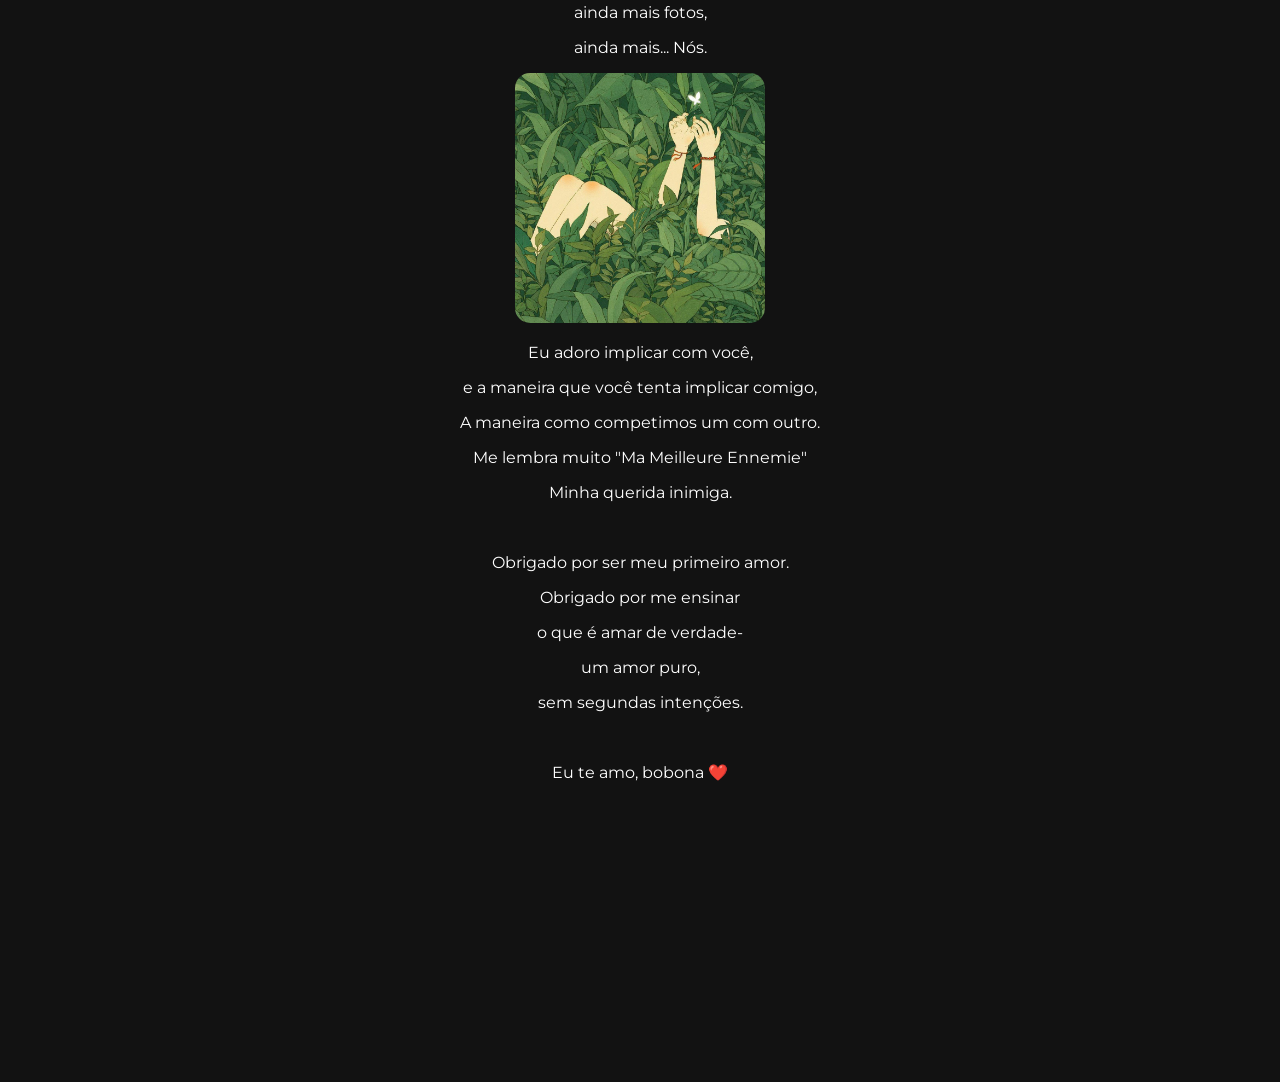
==== commit 6f6b98a1: "Corrigindo caminhos das imagens" ====
--- a/final.html
+++ b/final.html
@@ -37,7 +37,7 @@
 <!-- HISTÓRIA -->
 <div class="lista">
     <div class="item">
-        <img src="foto1.jpg">
+        <img src="Foto1.jpg">
         <p>Você apareceu do nada...</p>
         <p>Chegou sem prometer nada</p>
         <p>E me mostrou o mundo</p>
@@ -51,7 +51,7 @@
     </div>
 
     <div class="item">
-        <img src="foto2.jpg">
+        <img src="Foto2.jpg">
         <p>&nbsp;</p>
 
         <p>Sinto-me em um emaranhado de cordas...</p>
